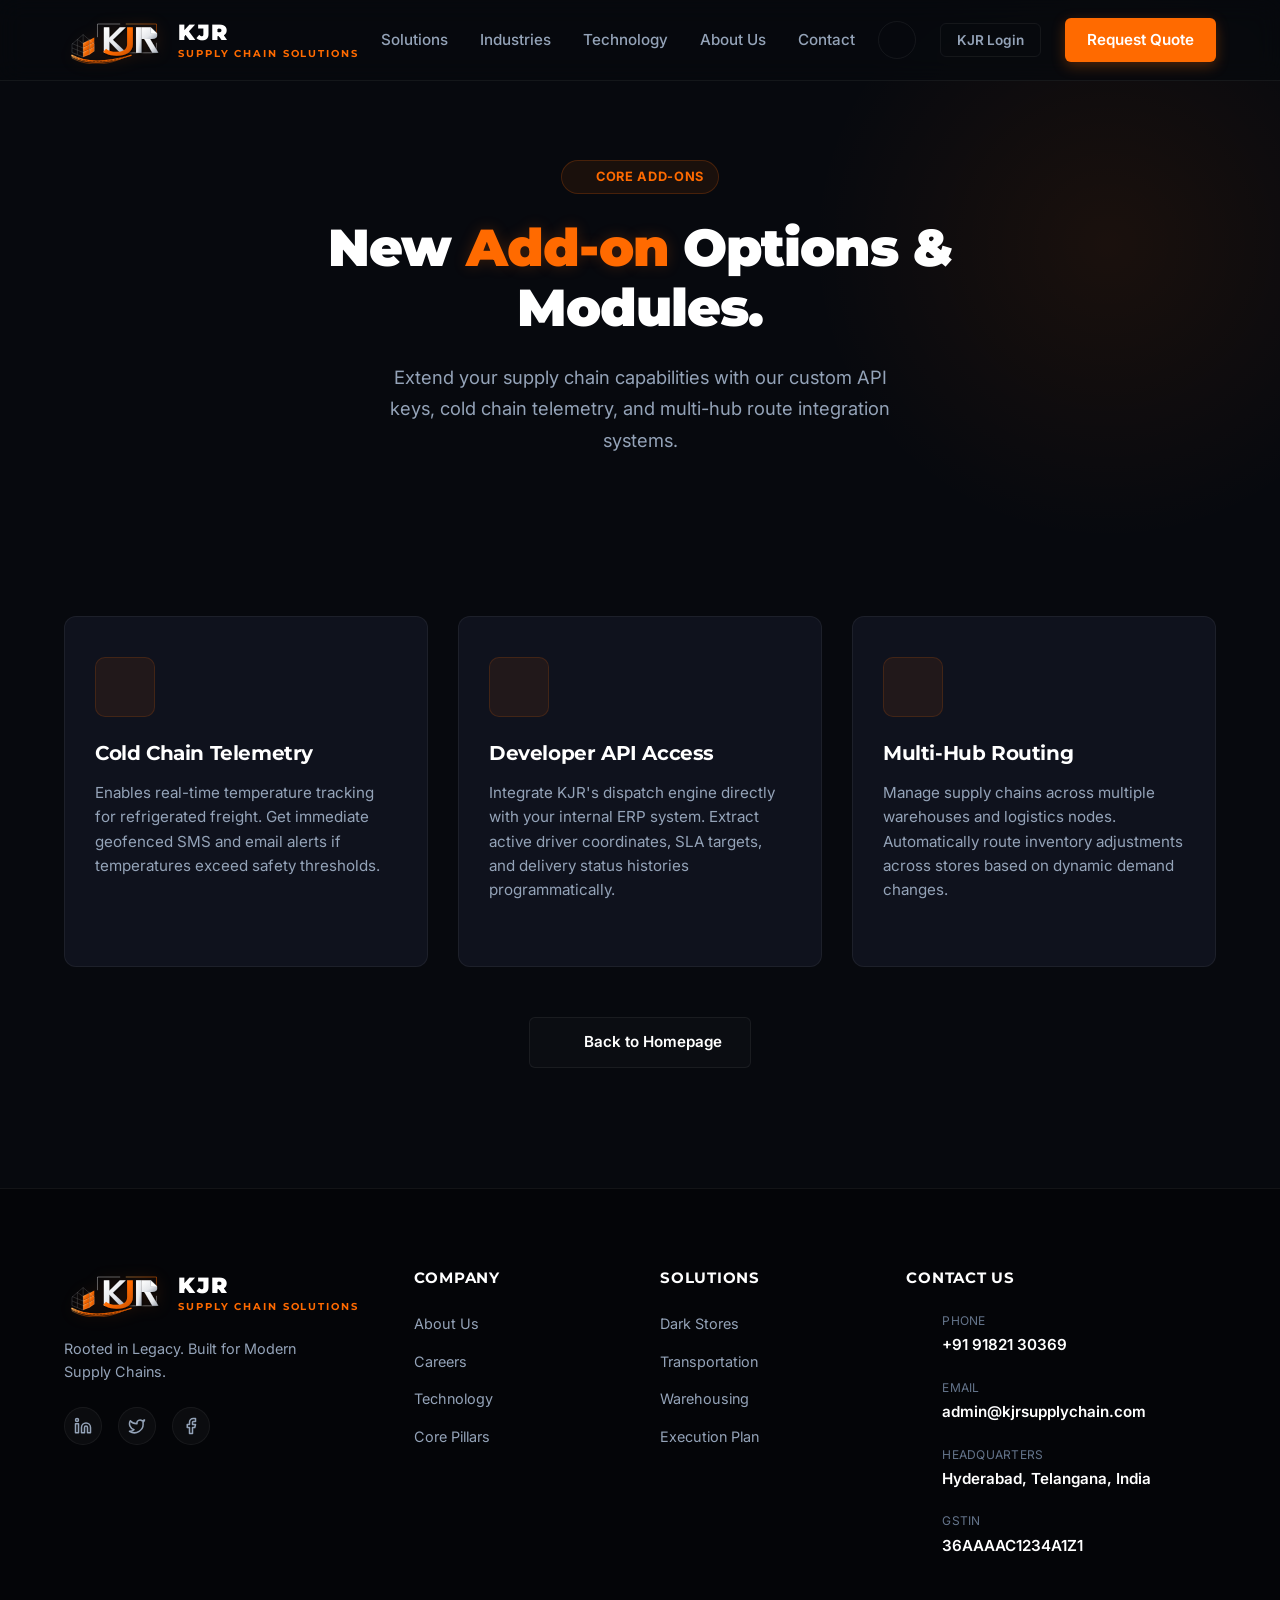
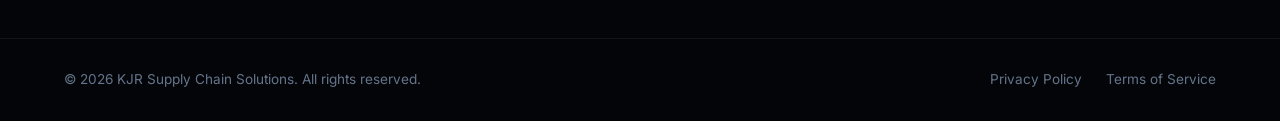
==== add-ons.html @ e111e53a "feat: integrate subpage links (Info, Details, Add-ons, Learn More) and create subpage templates with" ====
<!DOCTYPE html>
<html lang="en">
<head>
    <meta charset="UTF-8">
    <meta name="viewport" content="width=device-width, initial-scale=1.0">
    <meta name="description" content="Custom logistics add-ons, Cold Chain telemetry, and Developer API integrations offered by KJR.">
    <title>Add-ons - KJR Supply Chain Solutions</title>
    <!-- Google Fonts -->
    <link rel="preconnect" href="https://fonts.googleapis.com">
    <link rel="preconnect" href="https://fonts.gstatic.com" crossorigin>
    <link href="https://fonts.googleapis.com/css2?family=Inter:wght@300;400;500;600;700;800&family=Montserrat:wght@400;500;600;700;800;900&display=swap" rel="stylesheet">
    <!-- Lucide Icons -->
    <script src="https://unpkg.com/lucide@latest"></script>
    <script src="env.js"></script>
    <link rel="stylesheet" href="index.css">
</head>
<body>

    <!-- Header / Navbar -->
    <header class="header" id="navbar">
        <div class="container nav-container">
            <a href="index.html" class="logo">
                <img src="assets/logo.svg" alt="KJR Logo" class="logo-icon" id="navLogoImg">
                <div class="logo-text">
                    <span class="logo-title" id="navLogoTitle">KJR</span>
                    <span class="logo-subtitle" id="navLogoSubtitle">Supply Chain Solutions</span>
                </div>
            </a>
            <nav class="nav-menu" id="navMenu">
                <a href="index.html#solutions" class="nav-link">Solutions</a>
                <a href="index.html#industries" class="nav-link">Industries</a>
                <a href="index.html#technology" class="nav-link">Technology</a>
                <a href="index.html#about" class="nav-link">About Us</a>
                <a href="index.html#contact-footer" class="nav-link">Contact</a>
                <a href="#" class="btn btn-primary nav-cta-mobile" id="nav-cta-btn-mobile">Request Quote</a>
                <a href="#" class="nav-link mobile-login-link" id="mobileLoginBtn" style="margin-top: 15px; color: var(--accent); font-weight: 700; border-top: 1px solid var(--border-color); padding-top: 15px; width: 100%; text-align: center;">KJR Login</a>
            </nav>
            <div class="nav-actions">
                <button class="theme-toggle-btn" id="themeToggleBtn" aria-label="Toggle Theme">
                    <i data-lucide="sun" class="theme-icon theme-icon-sun"></i>
                    <i data-lucide="moon" class="theme-icon theme-icon-moon"></i>
                </button>
                <button class="btn btn-outline nav-login-btn" id="headerLoginBtn" style="padding: 8px 16px; font-size: 0.85rem; margin-right: 8px;">KJR Login</button>
                <a href="#" class="btn btn-primary nav-cta" id="nav-cta-btn">Request Quote</a>
                <button class="menu-toggle" id="menuToggle" aria-label="Toggle Menu">
                    <i data-lucide="menu" class="menu-icon"></i>
                </button>
            </div>
        </div>
    </header>

    <!-- Subpage Hero Header -->
    <section class="hero-section" style="padding: 160px 0 60px; min-height: auto;">
        <div class="hero-bg-glow"></div>
        <div class="container hero-container" style="grid-template-columns: 1fr; gap: 20px;">
            <div class="hero-content" style="max-width: 800px; margin: 0 auto; text-align: center;">
                <div class="badge-container" style="justify-content: center; display: flex;">
                    <span class="badge"><i data-lucide="plus-circle" class="badge-icon"></i> Core Add-ons</span>
                </div>
                <h1 class="hero-title" style="font-size: 3.25rem;">
                    New <span class="highlight-orange">Add-on</span> Options & Modules.
                </h1>
                <p class="hero-subtitle" style="margin-left: auto; margin-right: auto; font-size: 1.15rem;">
                    Extend your supply chain capabilities with our custom API keys, cold chain telemetry, and multi-hub route integration systems.
                </p>
            </div>
        </div>
    </section>

    <!-- Detailed Content Grid -->
    <section class="solutions-section" style="padding: 60px 0 120px;">
        <div class="container">
            <div class="solutions-grid" style="grid-template-columns: repeat(3, 1fr); gap: 30px;">
                <!-- Card 1 -->
                <div class="solution-card">
                    <div class="card-glow"></div>
                    <div class="solution-icon-box">
                        <i data-lucide="snowflake" class="solution-icon"></i>
                    </div>
                    <h3 class="solution-title">Cold Chain Telemetry</h3>
                    <p class="solution-desc" style="font-size: 0.95rem; line-height: 1.6;">
                        Enables real-time temperature tracking for refrigerated freight. Get immediate geofenced SMS and email alerts if temperatures exceed safety thresholds.
                    </p>
                </div>

                <!-- Card 2 -->
                <div class="solution-card">
                    <div class="card-glow"></div>
                    <div class="solution-icon-box">
                        <i data-lucide="key" class="solution-icon"></i>
                    </div>
                    <h3 class="solution-title">Developer API Access</h3>
                    <p class="solution-desc" style="font-size: 0.95rem; line-height: 1.6;">
                        Integrate KJR's dispatch engine directly with your internal ERP system. Extract active driver coordinates, SLA targets, and delivery status histories programmatically.
                    </p>
                </div>

                <!-- Card 3 -->
                <div class="solution-card">
                    <div class="card-glow"></div>
                    <div class="solution-icon-box">
                        <i data-lucide="shuffle" class="solution-icon"></i>
                    </div>
                    <h3 class="solution-title">Multi-Hub Routing</h3>
                    <p class="solution-desc" style="font-size: 0.95rem; line-height: 1.6;">
                        Manage supply chains across multiple warehouses and logistics nodes. Automatically route inventory adjustments across stores based on dynamic demand changes.
                    </p>
                </div>
            </div>
            
            <div style="text-align: center; margin-top: 50px;">
                <a href="index.html" class="btn btn-outline" style="padding: 12px 28px;"><i data-lucide="arrow-left" class="btn-icon"></i> Back to Homepage</a>
            </div>
        </div>
    </section>

    <!-- Footer & Contact Details -->
    <footer class="footer" id="contact-footer">
        <div class="container footer-grid">
            <div class="footer-col branding-col">
                <a href="index.html" class="footer-logo">
                    <img src="assets/logo.svg" alt="KJR Logo" class="logo-icon" id="footerLogoImg">
                    <div class="logo-text">
                        <span class="logo-title" id="footerLogoTitle">KJR</span>
                        <span class="logo-subtitle" id="footerLogoSubtitle">Supply Chain Solutions</span>
                    </div>
                </a>
                <p class="footer-tagline">Rooted in Legacy. Built for Modern Supply Chains.</p>
                <div class="social-links">
                    <a href="#" aria-label="LinkedIn">
                        <svg xmlns="http://www.w3.org/2000/svg" width="18" height="18" viewBox="0 0 24 24" fill="none" stroke="currentColor" stroke-width="2" stroke-linecap="round" stroke-linejoin="round" class="lucide-custom"><path d="M16 8a6 6 0 0 1 6 6v7h-4v-7a2 2 0 0 0-2-2 2 2 0 0 0-2 2v7h-4v-7a6 6 0 0 1 6-6z"/><rect x="2" y="9" width="4" height="12"/><circle cx="4" cy="4" r="2"/></svg>
                    </a>
                    <a href="#" aria-label="Twitter">
                        <svg xmlns="http://www.w3.org/2000/svg" width="18" height="18" viewBox="0 0 24 24" fill="none" stroke="currentColor" stroke-width="2" stroke-linecap="round" stroke-linejoin="round" class="lucide-custom"><path d="M22 4s-.7 2.1-2 3.4c1.6 10-9.4 17.3-18 11.6 2.2.1 4.4-.6 6-2C3 15.5.5 9.6 3 5c2.2 2.6 5.6 4.1 9 4-.9-4.2 4-6.6 7-3.8 1.1 0 3-1.2 3-1.2z"/></svg>
                    </a>
                    <a href="#" aria-label="Facebook">
                        <svg xmlns="http://www.w3.org/2000/svg" width="18" height="18" viewBox="0 0 24 24" fill="none" stroke="currentColor" stroke-width="2" stroke-linecap="round" stroke-linejoin="round" class="lucide-custom"><path d="M18 2h-3a5 5 0 0 0-5 5v3H7v4h3v8h4v-8h3l1-4h-4V7a1 1 0 0 1 1-1h3z"/></svg>
                    </a>
                </div>
            </div>
            <div class="footer-col">
                <h4 class="footer-title">Company</h4>
                <ul class="footer-links">
                    <li><a href="index.html#about">About Us</a></li>
                    <li><a href="index.html#about">Careers</a></li>
                    <li><a href="index.html#technology">Technology</a></li>
                    <li><a href="index.html#solutions">Core Pillars</a></li>
                </ul>
            </div>
            <div class="footer-col">
                <h4 class="footer-title">Solutions</h4>
                <ul class="footer-links">
                    <li><a href="index.html#solutions">Dark Stores</a></li>
                    <li><a href="index.html#solutions">Transportation</a></li>
                    <li><a href="index.html#solutions">Warehousing</a></li>
                    <li><a href="index.html#solutions">Execution Plan</a></li>
                </ul>
            </div>
            <div class="footer-col contact-col">
                <h4 class="footer-title">Contact Us</h4>
                <ul class="footer-contact-list">
                    <li>
                        <i data-lucide="phone" class="contact-icon"></i>
                        <div>
                            <span class="contact-label">Phone</span>
                            <a href="tel:+919182130369" class="contact-value" id="footerPhone">+91 91821 30369</a>
                        </div>
                    </li>
                    <li>
                        <i data-lucide="mail" class="contact-icon"></i>
                        <div>
                            <span class="contact-label">Email</span>
                            <a href="mailto:admin@kjrsupplychain.com" class="contact-value" id="footerEmail">admin@kjrsupplychain.com</a>
                        </div>
                    </li>
                    <li>
                        <i data-lucide="map-pinned" class="contact-icon"></i>
                        <div>
                            <span class="contact-label">Headquarters</span>
                            <span class="contact-value text-muted" id="footerAddress">Hyderabad, Telangana, India</span>
                        </div>
                    </li>
                    <li>
                        <i data-lucide="file-text" class="contact-icon"></i>
                        <div>
                            <span class="contact-label">GSTIN</span>
                            <span class="contact-value text-muted" id="footerGst">36AAAAC1234A1Z1</span>
                        </div>
                    </li>
                </ul>
            </div>
        </div>
        <div class="footer-bottom">
            <div class="container footer-bottom-flex">
                <p class="copyright">&copy; 2026 KJR Supply Chain Solutions. All rights reserved.</p>
                <div class="footer-policy-links">
                    <a href="#">Privacy Policy</a>
                    <a href="#">Terms of Service</a>
                </div>
            </div>
        </div>
    </footer>

    <!-- Request Quote Modal -->
    <div class="modal-overlay" id="quoteModal">
        <div class="modal-card">
            <button class="modal-close" id="closeQuoteModal" aria-label="Close Modal">
                <i data-lucide="x"></i>
            </button>
            <div class="modal-header">
                <h3 class="modal-title">Request a Custom Quote</h3>
                <p class="modal-subtitle">Provide details about your operations to get a tailormade supply chain plan.</p>
            </div>
            <form id="quoteForm" class="modal-form">
                <div class="form-row">
                    <div class="form-group">
                        <label for="clientName">Your Name *</label>
                        <input type="text" id="clientName" required placeholder="John Doe">
                    </div>
                    <div class="form-group">
                        <label for="companyName">Company Name *</label>
                        <input type="text" id="companyName" required placeholder="Acme Logistics">
                    </div>
                </div>
                <div class="form-row">
                    <div class="form-group">
                        <label for="clientEmail">Email Address *</label>
                        <input type="email" id="clientEmail" required placeholder="john@company.com">
                    </div>
                    <div class="form-group">
                        <label for="clientPhone">Phone Number *</label>
                        <input type="tel" id="clientPhone" required placeholder="+91 XXXXX XXXXX">
                    </div>
                </div>
                <div class="form-group">
                    <label for="serviceType">Primary Solution Required</label>
                    <select id="serviceType">
                        <option value="dark-store">Dark Store Operations</option>
                        <option value="transportation">Transportation Management</option>
                        <option value="execution">Supply Chain Execution</option>
                        <option value="end-to-end">End-to-End Solutions</option>
                        <option value="other">Other / Custom Mix</option>
                    </select>
                </div>
                <div class="form-group">
                    <label for="operationalScale">Approx. Daily Deliveries</label>
                    <select id="operationalScale">
                        <option value="small">Less than 500</option>
                        <option value="medium">500 - 2,000</option>
                        <option value="large">2,000 - 10,000</option>
                        <option value="enterprise">10,000+ / Enterprise</option>
                    </select>
                </div>
                <div class="form-group">
                    <label for="message">Operations Context & Requirements</label>
                    <textarea id="message" rows="3" placeholder="Tell us about your city coverage, warehouse footprint, or operational pain points..."></textarea>
                </div>
                <button type="submit" class="btn btn-primary btn-block">Submit Request</button>
            </form>
        </div>
    </div>

    <!-- Admin Login Modal -->
    <div class="modal-overlay" id="adminModal">
        <div class="modal-card">
            <button class="modal-close" id="closeAdminModal" aria-label="Close Modal">
                <i data-lucide="x"></i>
            </button>
            <div id="loginStepCredentials">
                <div class="modal-header">
                    <h3 class="modal-title">KJR Internal Portal</h3>
                    <p class="modal-subtitle">Log in with corporate credentials to manage site settings.</p>
                </div>
                <form id="adminLoginForm" class="modal-form">
                    <div class="form-group">
                        <label for="adminUsername">Username</label>
                        <input type="text" id="adminUsername" required placeholder="Enter username">
                    </div>
                    <div class="form-group">
                        <label for="adminPassword">Password</label>
                        <input type="password" id="adminPassword" required placeholder="••••••••">
                    </div>
                    <div id="loginErrorMsg" class="error-msg" style="display:none; color:#ef4444; font-size:0.85rem; font-weight:600; margin-top:-10px;">Invalid username or password.</div>
                    <button type="submit" class="btn btn-primary btn-block">Request OTP</button>
                </form>
            </div>
            
            <div id="loginStepOtp" style="display: none;">
                <div class="modal-header">
                    <h3 class="modal-title">Enter OTP Code</h3>
                    <p class="modal-subtitle" id="otpNotice">A 6-digit code has been sent to your email.</p>
                </div>
                <form id="adminOtpForm" class="modal-form">
                    <div class="form-group">
                        <label for="otpCode">Verification Code</label>
                        <input type="text" id="otpCode" required placeholder="######" maxlength="6" style="text-align: center; font-size: 1.5rem; letter-spacing: 0.3em; font-weight: 700;">
                    </div>
                    <div id="otpErrorMsg" class="error-msg" style="display:none; color:#ef4444; font-size:0.85rem; font-weight:600; margin-top:-10px;">Incorrect OTP code. Please try again.</div>
                    <button type="submit" class="btn btn-primary btn-block">Verify & Enter Console</button>
                    <button type="button" class="btn btn-outline btn-block" id="btnBackToLogin" style="margin-top: 10px;">Back to Login</button>
                </form>
            </div>
        </div>
    </div>

    <!-- Admin Console Modal -->
    <div class="modal-overlay" id="consoleModal">
        <div class="modal-card console-card" style="max-width: 900px; display: flex; flex-direction: column; height: 85vh; padding: 30px;">
            <button class="modal-close" id="closeConsoleModal" aria-label="Close Modal">
                <i data-lucide="x"></i>
            </button>
            <div class="modal-header" style="margin-bottom: 20px;">
                <h3 class="modal-title">KJR Console Panel</h3>
                <p class="modal-subtitle">Modify leadership, customize contact parameters, and review client request forms.</p>
            </div>
            <div class="console-tabs" style="display: flex; gap: 10px; border-bottom: 1px solid var(--border-color); padding-bottom: 12px; margin-bottom: 20px;">
                <button class="btn console-tab-btn active" data-tab="tab-team" style="padding: 6px 16px; font-size: 0.85rem; border-radius: 4px;">Leadership Team</button>
                <button class="btn console-tab-btn" data-tab="tab-settings" style="padding: 6px 16px; font-size: 0.85rem; border-radius: 4px;">Site Settings</button>
                <button class="btn console-tab-btn" data-tab="tab-quotes" style="padding: 6px 16px; font-size: 0.85rem; border-radius: 4px;">Quote Requests (<span id="consoleQuoteCount">0</span>)</button>
            </div>
            <div class="console-tab-container" style="flex: 1; overflow: hidden; display: flex; min-height: 0;">
                <!-- TAB 1: LEADERSHIP TEAM -->
                <div class="console-tab-content active" id="tab-team" style="display: flex; gap: 20px; width: 100%; height: 100%;">
                    <div class="console-list-panel" style="flex: 1; overflow-y: auto; border-right: 1px solid var(--border-color); padding-right: 15px; display: flex; flex-direction: column;">
                        <div style="display: flex; justify-content: space-between; align-items: center; margin-bottom: 15px;">
                            <span style="font-weight: 700; font-size: 0.85rem; text-transform: uppercase; letter-spacing: 0.05em; color: var(--text-secondary);">Team Members</span>
                            <button class="btn btn-outline" id="btn-console-add-new" style="padding: 4px 10px; font-size: 0.8rem;">+ Add New</button>
                        </div>
                        <div id="consoleTeamList" style="display: flex; flex-direction: column; gap: 8px; flex: 1; overflow-y: auto;"></div>
                    </div>
                    <div class="console-edit-panel" style="flex: 1.2; display: flex; flex-direction: column; overflow-y: auto;">
                        <span style="font-weight: 700; font-size: 0.85rem; text-transform: uppercase; letter-spacing: 0.05em; color: var(--text-secondary); margin-bottom: 15px;" id="consoleFormTitle">Member Details</span>
                        <form id="consoleMemberForm" style="display: flex; flex-direction: column; gap: 12px; flex: 1;">
                            <input type="hidden" id="editMemberId">
                            <div class="form-group">
                                <label for="memberName">Full Name *</label>
                                <input type="text" id="memberName" required placeholder="e.g. John Doe">
                            </div>
                            <div class="form-group">
                                <label for="memberRole">Role *</label>
                                <input type="text" id="memberRole" required placeholder="e.g. Chief Operations Officer">
                            </div>
                            <div class="form-group">
                                <label for="memberInitials">Avatar Initials *</label>
                                <input type="text" id="memberInitials" required placeholder="e.g. JD" maxlength="3">
                            </div>
                            <div class="form-group">
                                <label for="memberPhoto">Avatar Photo (Optional)</label>
                                <input type="file" id="memberPhoto" accept="image/*" style="font-size: 0.85rem;">
                                <input type="hidden" id="memberPhotoBase64">
                                <div id="photoPreviewContainer" style="display: none; align-items: center; gap: 10px; margin-top: 5px;">
                                    <img id="photoPreview" src="" style="width: 40px; height: 40px; border-radius: 50%; object-fit: cover; border: 1px solid var(--border-color);">
                                    <button type="button" class="btn btn-outline" id="btnRemovePhoto" style="padding: 2px 8px; font-size: 0.75rem; color: #ef4444; border-color: #ef4444;">Remove Photo</button>
                                </div>
                            </div>
                            <div class="form-group">
                                <label for="memberBio">Brief Bio *</label>
                                <textarea id="memberBio" rows="3" required placeholder="Describe their experience..."></textarea>
                            </div>
                            <div style="display: flex; gap: 10px; margin-top: 10px; justify-content: flex-end;">
                                <button type="button" class="btn btn-outline" id="btn-console-cancel" style="padding: 8px 16px;">Cancel</button>
                                <button type="submit" class="btn btn-primary" style="padding: 8px 20px;">Save Changes</button>
                            </div>
                        </form>
                    </div>
                </div>

                <!-- TAB 2: SITE SETTINGS -->
                <div class="console-tab-content" id="tab-settings" style="display: none; width: 100%; height: 100%; overflow-y: auto;">
                    <form id="consoleSettingsForm" style="display: flex; flex-direction: column; gap: 15px; width: 100%;">
                        <div class="form-row">
                            <div class="form-group">
                                <label for="settingLogoTitle">Logo Title</label>
                                <input type="text" id="settingLogoTitle" required placeholder="e.g. KJR">
                            </div>
                            <div class="form-group">
                                <label for="settingLogoSubtitle">Logo Subtitle</label>
                                <input type="text" id="settingLogoSubtitle" required placeholder="e.g. Supply Chain Solutions">
                            </div>
                        </div>
                        <div class="form-group">
                            <label for="settingLogoImage">Custom Logo Image (Optional Upload)</label>
                            <input type="file" id="settingLogoImage" accept="image/*" style="font-size: 0.85rem;">
                            <input type="hidden" id="settingLogoImageBase64">
                            <div id="logoPreviewContainer" style="display: none; align-items: center; gap: 10px; margin-top: 5px;">
                                <img id="logoPreview" src="" style="height: 35px; width: auto; object-fit: contain;">
                                <button type="button" class="btn btn-outline" id="btnRemoveLogoImage" style="padding: 2px 8px; font-size: 0.75rem; color: #ef4444; border-color: #ef4444;">Reset to Default SVG</button>
                            </div>
                        </div>
                        <div class="form-group">
                            <label for="settingAbout">About Us Legacy Description</label>
                            <textarea id="settingAbout" rows="3" required placeholder="Legacy details..."></textarea>
                        </div>
                        <div class="form-row">
                            <div class="form-group">
                                <label for="settingPhone">Contact Phone Number</label>
                                <input type="text" id="settingPhone" required placeholder="e.g. +91 91821 30369">
                            </div>
                            <div class="form-group">
                                <label for="settingEmail">Contact Email Address</label>
                                <input type="email" id="settingEmail" required placeholder="e.g. admin@kjrsupplychain.com">
                            </div>
                        </div>
                        <div class="form-row">
                            <div class="form-group">
                                <label for="settingAddress">Headquarters Address</label>
                                <input type="text" id="settingAddress" required placeholder="e.g. Hyderabad, India">
                            </div>
                            <div class="form-group">
                                <label for="settingGst">GST Registration Number</label>
                                <input type="text" id="settingGst" required placeholder="e.g. 36AAAAC1234A1Z1">
                            </div>
                        </div>
                        <div style="display: flex; justify-content: flex-end; margin-top: 10px;">
                            <button type="submit" class="btn btn-primary" style="padding: 10px 30px;">Save Settings</button>
                        </div>
                    </form>
                </div>

                <!-- TAB 3: QUOTE REQUESTS -->
                <div class="console-tab-content" id="tab-quotes" style="display: none; width: 100%; height: 100%; overflow-y: auto; flex-direction: column;">
                    <div style="display: flex; justify-content: space-between; align-items: center; margin-bottom: 15px;">
                        <span style="font-weight: 700; font-size: 0.85rem; text-transform: uppercase; letter-spacing: 0.05em; color: var(--text-secondary);">Client Submissions Log</span>
                        <button class="btn btn-outline" id="btn-console-clear-quotes" style="padding: 4px 10px; font-size: 0.8rem; color: #ef4444; border-color: #ef4444;">Clear All Logs</button>
                    </div>
                    <div id="consoleQuotesContainer" style="flex: 1; overflow-y: auto; display: flex; flex-direction: column; gap: 10px;"></div>
                </div>
            </div>
        </div>
    </div>

    <script src="index.js"></script>
</body>
</html>
---- index.css ----
/* Global Theme Variables */
:root {
    --bg-primary: #07090e;      /* Ultra dark charcoal/black */
    --bg-secondary: #0f121d;    /* Charcoal navy */
    --bg-tertiary: #171c2c;     /* Lighter gray-navy for card containers */
    --accent: #ff6a00;          /* Vibrant orange */
    --accent-hover: #e05d00;
    --accent-rgb: 255, 106, 0;
    --accent-glow: 0 0 25px rgba(255, 106, 0, 0.35);
    --text-primary: #ffffff;
    --text-secondary: #94a3b8;  /* Muted slate gray */
    --text-muted: #64748b;
    --border-color: rgba(255, 255, 255, 0.06);
    --border-hover: rgba(255, 106, 0, 0.25);
    --glass-bg: rgba(15, 18, 29, 0.6);
    --glass-border: rgba(255, 255, 255, 0.05);
    
    --font-heading: 'Montserrat', sans-serif;
    --font-body: 'Inter', sans-serif;
    
    --transition-fast: 0.2s ease;
    --transition-normal: 0.4s cubic-bezier(0.16, 1, 0.3, 1);
    --transition-slow: 0.8s cubic-bezier(0.16, 1, 0.3, 1);
}

/* Reset & Base Styles */
* {
    margin: 0;
    padding: 0;
    box-sizing: border-box;
    scroll-behavior: smooth;
}

body {
    background-color: var(--bg-primary);
    color: var(--text-primary);
    font-family: var(--font-body);
    line-height: 1.6;
    overflow-x: hidden;
    -webkit-font-smoothing: antialiased;
}

a {
    color: inherit;
    text-decoration: none;
    transition: var(--transition-fast);
}

button, input, select, textarea {
    font-family: inherit;
    color: inherit;
    background: none;
    border: none;
    outline: none;
}

/* Scrollbar Styling */
::-webkit-scrollbar {
    width: 8px;
}
::-webkit-scrollbar-track {
    background: var(--bg-primary);
}
::-webkit-scrollbar-thumb {
    background: var(--bg-tertiary);
    border-radius: 4px;
}
::-webkit-scrollbar-thumb:hover {
    background: var(--accent);
}

/* Typography Utilities */
h1, h2, h3, h4, h5, h6 {
    font-family: var(--font-heading);
    font-weight: 700;
    letter-spacing: -0.02em;
    line-height: 1.2;
}

.highlight-orange {
    color: var(--accent);
    text-shadow: 0 0 15px rgba(255, 106, 0, 0.2);
}

/* Layout Utilities */
.container {
    width: 100%;
    max-width: 1200px;
    margin: 0 auto;
    padding: 0 24px;
}

.section-header {
    text-align: center;
    margin-bottom: 60px;
}

.section-badge {
    display: inline-block;
    color: var(--accent);
    font-family: var(--font-heading);
    font-size: 0.85rem;
    font-weight: 700;
    text-transform: uppercase;
    letter-spacing: 0.15em;
    margin-bottom: 12px;
}

.section-title {
    font-size: 2.25rem;
    font-weight: 800;
    letter-spacing: -0.01em;
    color: var(--text-primary);
}

.section-title.text-left {
    text-align: left;
}

.title-underline {
    width: 60px;
    height: 4px;
    background: var(--accent);
    margin: 16px auto 0;
    border-radius: 2px;
    box-shadow: var(--accent-glow);
}

/* Buttons */
.btn {
    display: inline-flex;
    align-items: center;
    justify-content: center;
    padding: 10px 22px;
    font-size: 0.95rem;
    font-weight: 600;
    border-radius: 6px;
    cursor: pointer;
    transition: var(--transition-normal);
}

.btn-lg {
    padding: 14px 28px;
    font-size: 1.05rem;
}

.btn-block {
    width: 100%;
    display: flex;
}

.btn-primary {
    background-color: var(--accent);
    color: #ffffff;
    box-shadow: 0 4px 14px rgba(255, 106, 0, 0.3);
}

.btn-primary:hover {
    background-color: var(--accent-hover);
    box-shadow: 0 6px 20px rgba(255, 106, 0, 0.5), var(--accent-glow);
    transform: translateY(-2px);
}

.btn-outline {
    border: 1.5px solid var(--border-color);
    color: var(--text-primary);
    background: rgba(255, 255, 255, 0.02);
}

.btn-outline:hover {
    border-color: var(--accent);
    color: var(--accent);
    background: rgba(255, 106, 0, 0.05);
    box-shadow: 0 0 15px rgba(255, 106, 0, 0.15);
    transform: translateY(-2px);
}

.btn-icon {
    width: 18px;
    height: 18px;
    margin-right: 8px;
}

/* Header & Navigation */
.header {
    position: fixed;
    top: 0;
    left: 0;
    width: 100%;
    z-index: 100;
    background: rgba(7, 9, 14, 0.7);
    backdrop-filter: blur(12px);
    -webkit-backdrop-filter: blur(12px);
    border-bottom: 1px solid var(--border-color);
    transition: var(--transition-normal);
}

.header.scrolled {
    background: rgba(7, 9, 14, 0.9);
    padding: 12px 0;
    box-shadow: 0 10px 30px rgba(0, 0, 0, 0.5);
}

.nav-container {
    display: flex;
    align-items: center;
    justify-content: space-between;
    height: 80px;
    transition: var(--transition-normal);
}

.header.scrolled .nav-container {
    height: 70px;
}

/* Logo Design */
.logo, .footer-logo {
    display: flex;
    align-items: center;
    gap: 12px;
    font-family: var(--font-heading);
    text-decoration: none;
}

.logo-icon {
    height: 48px;
    width: auto;
    display: block;
    filter: drop-shadow(0 0 8px rgba(255, 106, 0, 0.15));
    transition: var(--transition-normal);
}

.logo:hover .logo-icon, .footer-logo:hover .logo-icon {
    transform: scale(1.05);
    filter: drop-shadow(0 0 12px rgba(255, 106, 0, 0.3));
}

.logo-text {
    display: flex;
    flex-direction: column;
    justify-content: center;
    line-height: 1.15;
}

.logo-title {
    font-size: 1.4rem;
    font-weight: 900;
    color: var(--text-primary);
    letter-spacing: 0.05em;
    text-transform: uppercase;
}

.logo-subtitle {
    font-size: 0.65rem;
    font-weight: 700;
    color: var(--accent);
    text-transform: uppercase;
    letter-spacing: 0.18em;
    margin-top: 2px;
}

/* Navigation Menu */
.nav-menu {
    display: flex;
    align-items: center;
    gap: 32px;
}

.nav-link {
    font-size: 0.95rem;
    font-weight: 500;
    color: var(--text-secondary);
    position: relative;
    padding: 8px 0;
}

.nav-link:hover {
    color: var(--text-primary);
}

.nav-link::after {
    content: '';
    position: absolute;
    bottom: 0;
    left: 0;
    width: 0;
    height: 2px;
    background: var(--accent);
    transition: var(--transition-fast);
    box-shadow: var(--accent-glow);
}

.nav-link:hover::after {
    width: 100%;
}

.nav-cta-mobile {
    display: none;
}

.nav-actions {
    display: flex;
    align-items: center;
    gap: 16px;
}

.menu-toggle {
    display: none;
    color: var(--text-primary);
    font-size: 1.5rem;
    cursor: pointer;
}

.menu-icon {
    width: 24px;
    height: 24px;
}

/* Hero Section */
.hero-section {
    position: relative;
    padding: 160px 0 100px;
    min-height: 100vh;
    display: flex;
    align-items: center;
    overflow: hidden;
}

.hero-bg-glow {
    position: absolute;
    top: -10%;
    right: -10%;
    width: 600px;
    height: 600px;
    background: radial-gradient(circle, rgba(255, 106, 0, 0.08) 0%, rgba(7, 9, 14, 0) 70%);
    z-index: 0;
    pointer-events: none;
}

.hero-container {
    display: grid;
    grid-template-columns: 1.1fr 0.9fr;
    gap: 60px;
    align-items: center;
    position: relative;
    z-index: 1;
}

.badge-container {
    margin-bottom: 24px;
}

.badge {
    display: inline-flex;
    align-items: center;
    background: rgba(255, 106, 0, 0.08);
    border: 1px solid rgba(255, 106, 0, 0.2);
    color: var(--accent);
    padding: 6px 14px;
    border-radius: 30px;
    font-size: 0.8rem;
    font-weight: 700;
    text-transform: uppercase;
    letter-spacing: 0.05em;
}

.badge-icon {
    width: 14px;
    height: 14px;
    margin-right: 6px;
}

.hero-title {
    font-size: 3.5rem;
    font-weight: 900;
    letter-spacing: -0.02em;
    line-height: 1.15;
    margin-bottom: 24px;
    color: var(--text-primary);
}

.hero-subtitle {
    font-size: 1.15rem;
    color: var(--text-secondary);
    margin-bottom: 40px;
    max-width: 540px;
    line-height: 1.7;
}

.hero-actions {
    display: flex;
    gap: 16px;
    align-items: center;
}

/* Hero Right: Modern Visuals */
.hero-visual {
    position: relative;
    width: 100%;
    display: flex;
    justify-content: center;
    align-items: center;
}

.hero-card-glow {
    position: absolute;
    width: 110%;
    height: 110%;
    background: radial-gradient(circle, rgba(255, 106, 0, 0.12) 0%, rgba(255, 106, 0, 0) 70%);
    filter: blur(40px);
    z-index: 0;
    pointer-events: none;
}

.hero-image-container {
    position: relative;
    border-radius: 12px;
    overflow: hidden;
    border: 1px solid var(--border-color);
    box-shadow: 0 30px 60px rgba(0, 0, 0, 0.6);
    background-color: var(--bg-secondary);
    z-index: 1;
    transition: var(--transition-normal);
}

.hero-image-container:hover {
    border-color: var(--border-hover);
    box-shadow: 0 30px 60px rgba(0, 0, 0, 0.8), 0 0 30px rgba(255, 106, 0, 0.1);
    transform: scale(1.02);
}

.hero-image {
    width: 100%;
    height: auto;
    display: block;
    object-fit: cover;
}

.hero-image-overlay {
    position: absolute;
    top: 0;
    left: 0;
    width: 100%;
    height: 100%;
    background: linear-gradient(to top, rgba(7, 9, 14, 0.4) 0%, rgba(7, 9, 14, 0) 50%);
}

/* Trust & Core Metrics Section */
.metrics-section {
    padding: 60px 0;
    background: linear-gradient(180deg, var(--bg-primary) 0%, var(--bg-secondary) 100%);
    position: relative;
    z-index: 2;
    border-top: 1px solid var(--border-color);
    border-bottom: 1px solid var(--border-color);
}

.metrics-grid {
    display: grid;
    grid-template-columns: repeat(5, 1fr);
    gap: 24px;
}

.metric-card {
    background: var(--glass-bg);
    border: 1px solid var(--glass-border);
    backdrop-filter: blur(10px);
    padding: 30px 20px;
    border-radius: 10px;
    text-align: center;
    transition: var(--transition-normal);
    position: relative;
    overflow: hidden;
}

.metric-card:hover {
    transform: translateY(-5px);
    border-color: var(--border-hover);
    background: rgba(15, 18, 29, 0.8);
    box-shadow: 0 15px 30px rgba(0, 0, 0, 0.4), 0 0 20px rgba(255, 106, 0, 0.05);
}

.metric-card::before {
    content: '';
    position: absolute;
    top: 0;
    left: 0;
    width: 100%;
    height: 2px;
    background: linear-gradient(90deg, transparent, var(--accent), transparent);
    transform: translateX(-100%);
    transition: 0.6s ease;
}

.metric-card:hover::before {
    transform: translateX(100%);
}

.metric-icon-wrapper {
    margin-bottom: 16px;
    display: inline-flex;
    justify-content: center;
    align-items: center;
    width: 50px;
    height: 50px;
    border-radius: 50px;
    background: rgba(255, 106, 0, 0.06);
    border: 1px solid rgba(255, 106, 0, 0.1);
}

.metric-icon {
    width: 24px;
    height: 24px;
    color: var(--accent);
}

.metric-value-wrapper {
    font-family: var(--font-heading);
    font-size: 2.2rem;
    font-weight: 800;
    color: var(--text-primary);
    line-height: 1;
    margin-bottom: 8px;
}

.metric-suffix {
    color: var(--accent);
}

.metric-label {
    font-size: 0.95rem;
    font-weight: 700;
    color: var(--text-primary);
    margin-bottom: 6px;
}

.metric-description {
    font-size: 0.8rem;
    color: var(--text-secondary);
    line-height: 1.4;
}

/* Solutions Grid Section */
.solutions-section {
    padding: 100px 0;
    position: relative;
}

.solutions-grid {
    display: grid;
    grid-template-columns: repeat(4, 1fr);
    gap: 30px;
}

.solution-card {
    background: var(--bg-secondary);
    border: 1px solid var(--border-color);
    padding: 40px 30px;
    border-radius: 12px;
    position: relative;
    overflow: hidden;
    transition: var(--transition-normal);
}

.card-glow {
    position: absolute;
    top: 0;
    left: 0;
    width: 100%;
    height: 100%;
    background: radial-gradient(circle at top right, rgba(255, 106, 0, 0.08) 0%, transparent 60%);
    opacity: 0;
    transition: var(--transition-normal);
    pointer-events: none;
}

.solution-card:hover {
    transform: translateY(-8px);
    border-color: var(--border-hover);
    box-shadow: 0 20px 40px rgba(0, 0, 0, 0.5), 0 0 25px rgba(255, 106, 0, 0.05);
}

.solution-card:hover .card-glow {
    opacity: 1;
}

.solution-icon-box {
    width: 60px;
    height: 60px;
    background: rgba(255, 106, 0, 0.08);
    border: 1px solid rgba(255, 106, 0, 0.15);
    border-radius: 10px;
    display: flex;
    align-items: center;
    justify-content: center;
    margin-bottom: 24px;
    transition: var(--transition-fast);
}

.solution-icon {
    width: 28px;
    height: 28px;
    color: var(--accent);
}

.solution-card:hover .solution-icon-box {
    background: var(--accent);
    box-shadow: var(--accent-glow);
}

.solution-card:hover .solution-icon {
    color: #ffffff;
}

.solution-title {
    font-size: 1.25rem;
    font-weight: 700;
    margin-bottom: 16px;
}

.solution-desc {
    color: var(--text-secondary);
    font-size: 0.9rem;
    margin-bottom: 24px;
    line-height: 1.6;
}

.learn-more-link {
    display: inline-flex;
    align-items: center;
    font-size: 0.9rem;
    font-weight: 600;
    color: var(--accent);
}

.learn-more-link:hover {
    color: #ffffff;
}

.arrow-icon {
    width: 16px;
    height: 16px;
    margin-left: 6px;
    transition: var(--transition-fast);
}

.learn-more-link:hover .arrow-icon {
    transform: translateX(4px);
}

/* Industries We Serve Section */
.industries-section {
    padding: 100px 0;
    background-color: var(--bg-secondary);
}

.industries-grid {
    display: grid;
    grid-template-columns: repeat(3, 1fr);
    gap: 30px;
}

.flex-col-span-2 {
    grid-column: span 2;
}

.flex-col-span-full {
    grid-column: span 3;
}

.industry-card {
    background: var(--bg-primary);
    border: 1px solid var(--border-color);
    border-radius: 12px;
    padding: 40px;
    position: relative;
    overflow: hidden;
    min-height: 260px;
    display: flex;
    flex-direction: column;
    justify-content: flex-end;
    transition: var(--transition-normal);
}

.industry-card-overlay {
    position: absolute;
    top: 0;
    left: 0;
    width: 100%;
    height: 100%;
    background: radial-gradient(circle at bottom left, rgba(255, 106, 0, 0.05) 0%, transparent 60%);
    opacity: 0.6;
    transition: var(--transition-normal);
}

.industry-card:hover {
    transform: translateY(-4px);
    border-color: var(--border-hover);
    box-shadow: 0 15px 30px rgba(0, 0, 0, 0.4), 0 0 20px rgba(255, 106, 0, 0.05);
}

.industry-card:hover .industry-card-overlay {
    opacity: 1;
    background: radial-gradient(circle at bottom left, rgba(255, 106, 0, 0.12) 0%, transparent 70%);
}

.industry-card-content {
    position: relative;
    z-index: 1;
}

.industry-icon-wrapper {
    width: 50px;
    height: 50px;
    border-radius: 8px;
    background: rgba(255, 255, 255, 0.03);
    border: 1px solid rgba(255, 255, 255, 0.05);
    display: flex;
    align-items: center;
    justify-content: center;
    margin-bottom: 24px;
    transition: var(--transition-fast);
}

.industry-icon {
    width: 22px;
    height: 22px;
    color: var(--text-secondary);
    transition: var(--transition-fast);
}

.industry-card:hover .industry-icon-wrapper {
    border-color: var(--accent);
    background: rgba(255, 106, 0, 0.08);
}

.industry-card:hover .industry-icon {
    color: var(--accent);
    transform: scale(1.1);
}

.industry-title {
    font-size: 1.4rem;
    font-weight: 700;
    margin-bottom: 12px;
}

.industry-desc {
    color: var(--text-secondary);
    font-size: 0.95rem;
    line-height: 1.5;
}

/* AI & Tech Integration Section */
.tech-section {
    padding: 100px 0;
    position: relative;
}

.tech-container {
    display: grid;
    grid-template-columns: 0.9fr 1.1fr;
    gap: 60px;
    align-items: center;
}

.tech-description {
    font-size: 1.05rem;
    color: var(--text-secondary);
    margin-bottom: 30px;
}

.tech-checklist {
    list-style: none;
    margin-bottom: 40px;
}

.tech-checklist li {
    display: flex;
    margin-bottom: 20px;
    font-size: 0.95rem;
}

.tech-checklist li strong {
    color: #ffffff;
    display: block;
    margin-bottom: 2px;
}

.checklist-icon {
    margin-right: 16px;
    margin-top: 3px;
    flex-shrink: 0;
    width: 20px;
    height: 20px;
    border-radius: 50px;
    background: rgba(255, 106, 0, 0.15);
    display: flex;
    align-items: center;
    justify-content: center;
}

.check-svg {
    width: 12px;
    height: 12px;
    color: var(--accent);
    stroke-width: 3;
}

/* KJR Operations Dashboard Mockup Style */
.dashboard-mockup {
    background: #0b0e17;
    border: 1px solid rgba(255, 255, 255, 0.08);
    border-radius: 12px;
    overflow: hidden;
    box-shadow: 0 30px 60px rgba(0, 0, 0, 0.8), 0 0 40px rgba(0,0,0,0.5);
    transition: var(--transition-normal);
}

.dashboard-mockup:hover {
    border-color: rgba(255, 106, 0, 0.2);
}

.dashboard-header {
    background: #121624;
    padding: 14px 20px;
    display: flex;
    align-items: center;
    justify-content: space-between;
    border-bottom: 1px solid rgba(255, 255, 255, 0.05);
}

.dash-window-dots {
    display: flex;
    gap: 6px;
}

.dash-window-dots .dot {
    width: 10px;
    height: 10px;
    border-radius: 50px;
}

.dash-window-dots .dot.red { background: #ff5f56; }
.dash-window-dots .dot.yellow { background: #ffbd2e; }
.dash-window-dots .dot.green { background: #27c93f; }

.dash-title {
    font-size: 0.75rem;
    font-weight: 600;
    color: var(--text-secondary);
    letter-spacing: 0.05em;
    text-transform: uppercase;
}

.dash-status {
    display: flex;
    align-items: center;
    font-size: 0.75rem;
    font-weight: 600;
    color: #27c93f;
}

.status-indicator-dot {
    width: 8px;
    height: 8px;
    background: #27c93f;
    border-radius: 50px;
    margin-right: 6px;
    box-shadow: 0 0 10px #27c93f;
    animation: pulse 1.8s infinite;
}

@keyframes pulse {
    0% { transform: scale(0.9); opacity: 0.6; }
    50% { transform: scale(1.1); opacity: 1; }
    100% { transform: scale(0.9); opacity: 0.6; }
}

.dashboard-body {
    padding: 24px;
}

.dash-summary-row {
    display: grid;
    grid-template-columns: 1fr 1fr;
    gap: 16px;
    margin-bottom: 20px;
}

.dash-stat-box {
    background: rgba(255, 255, 255, 0.02);
    border: 1px solid rgba(255, 255, 255, 0.04);
    border-radius: 8px;
    padding: 16px;
}

.dash-stat-label {
    font-size: 0.75rem;
    color: var(--text-secondary);
    margin-bottom: 6px;
    text-transform: uppercase;
    letter-spacing: 0.02em;
}

.dash-stat-value {
    font-family: var(--font-heading);
    font-size: 1.5rem;
    font-weight: 800;
}

.dash-stat-value.text-orange {
    color: var(--accent);
}

.dash-data-grid {
    display: grid;
    grid-template-columns: 1.1fr 1.9fr;
    gap: 16px;
    margin-bottom: 20px;
}

.dash-panel {
    background: rgba(255, 255, 255, 0.02);
    border: 1px solid rgba(255, 255, 255, 0.04);
    border-radius: 8px;
    padding: 16px;
}

.dash-panel-title {
    font-size: 0.75rem;
    font-weight: 600;
    color: var(--text-secondary);
    margin-bottom: 12px;
    text-transform: uppercase;
}

/* Gauge Panel */
.gauge-panel {
    display: flex;
    flex-direction: column;
    align-items: center;
}

.gauge-container {
    position: relative;
    width: 120px;
    height: 120px;
    display: flex;
    align-items: center;
    justify-content: center;
}

.progress-ring {
    transform: rotate(-90deg);
}

.progress-ring__circle {
    transition: stroke-dashoffset 0.35s;
    transform-origin: 50% 50%;
}

.gauge-value {
    position: absolute;
    font-family: var(--font-heading);
    font-size: 1.25rem;
    font-weight: 800;
}

/* Graph Panel */
.graph-panel {
    position: relative;
}

.chart-container {
    width: 100%;
    height: 110px;
    display: flex;
    align-items: flex-end;
}

/* Map Panel */
.map-panel {
    position: relative;
}

.map-container {
    position: relative;
    width: 100%;
    height: 140px;
    background: rgba(0, 0, 0, 0.2);
    border-radius: 6px;
    border: 1px solid rgba(255, 255, 255, 0.03);
    overflow: hidden;
}

.map-bg {
    width: 100%;
    height: 100%;
    background-image: 
        radial-gradient(rgba(255,255,255,0.02) 1px, transparent 0),
        linear-gradient(rgba(255, 255, 255, 0.01) 1px, transparent 0),
        linear-gradient(90deg, rgba(255, 255, 255, 0.01) 1px, transparent 0);
    background-size: 16px 16px, 32px 32px, 32px 32px;
}

.map-svg {
    position: absolute;
    top: 0;
    left: 0;
    width: 100%;
    height: 100%;
}

/* Map nodes & route animation */
.map-node {
    stroke: #0b0e17;
    stroke-width: 1.5;
}

.pulse-node {
    animation: dotPulse 2s infinite alternate;
}

@keyframes dotPulse {
    0% { r: 5px; fill-opacity: 0.8; }
    100% { r: 8px; fill-opacity: 1; filter: drop-shadow(0 0 6px var(--accent)); }
}

#route-path-1, #route-path-2 {
    animation: dash 12s linear infinite;
}

@keyframes dash {
    to {
        stroke-dashoffset: -240;
    }
}

.map-hud {
    position: absolute;
    bottom: 8px;
    left: 8px;
    right: 8px;
    background: rgba(11, 14, 23, 0.85);
    backdrop-filter: blur(4px);
    border: 1px solid rgba(255, 255, 255, 0.05);
    border-radius: 4px;
    padding: 6px 12px;
    display: flex;
    justify-content: space-between;
    font-size: 0.65rem;
}

.hud-item {
    display: flex;
    gap: 4px;
}

.hud-label {
    color: var(--text-secondary);
}

.hud-val {
    font-weight: 700;
}

.text-green { color: #27c93f; }

/* About Us & Leadership Team */
.about-section {
    padding: 100px 0;
    background-color: var(--bg-primary);
}

.about-grid-main {
    margin-bottom: 80px;
}

.about-desc-paragraph {
    font-size: 1.1rem;
    color: var(--text-secondary);
    max-width: 900px;
    margin-bottom: 40px;
    line-height: 1.7;
}

.pillars-container {
    display: grid;
    grid-template-columns: repeat(3, 1fr);
    gap: 30px;
}

.pillar-box {
    background: var(--bg-secondary);
    border: 1px solid var(--border-color);
    padding: 30px;
    border-radius: 10px;
    transition: var(--transition-normal);
}

.pillar-box:hover {
    border-color: var(--border-hover);
    transform: translateY(-4px);
}

.pillar-header {
    display: flex;
    align-items: center;
    gap: 12px;
    margin-bottom: 16px;
}

.pillar-icon {
    width: 24px;
    height: 24px;
    color: var(--accent);
}

.pillar-header h3 {
    font-size: 1.2rem;
    font-weight: 700;
}

.pillar-box p {
    font-size: 0.9rem;
    color: var(--text-secondary);
    line-height: 1.5;
}

/* Leadership Sub-section */
.leadership-container {
    border-top: 1px solid var(--border-color);
    padding-top: 80px;
}

.team-grid {
    display: grid;
    grid-template-columns: repeat(3, 1fr);
    gap: 30px;
}

.team-card {
    background: var(--bg-secondary);
    border: 1px solid var(--border-color);
    padding: 35px 24px;
    border-radius: 12px;
    text-align: center;
    transition: var(--transition-normal);
}

.team-card:hover {
    border-color: var(--border-hover);
    transform: translateY(-4px);
    box-shadow: 0 15px 35px rgba(0, 0, 0, 0.4);
}

.team-avatar-wrapper {
    position: relative;
    width: 110px;
    height: 110px;
    margin: 0 auto 24px;
}

.team-avatar-placeholder {
    width: 100%;
    height: 100%;
    border-radius: 50%;
    background: radial-gradient(circle, var(--bg-tertiary) 0%, var(--bg-primary) 100%);
    border: 2px solid var(--border-color);
    display: flex;
    flex-direction: column;
    align-items: center;
    justify-content: center;
    position: relative;
    overflow: hidden;
    transition: var(--transition-normal);
}

.team-card:hover .team-avatar-placeholder {
    border-color: var(--accent);
    box-shadow: 0 0 15px rgba(255, 106, 0, 0.2);
}

.avatar-fallback-icon {
    width: 32px;
    height: 32px;
    color: var(--text-muted);
    margin-bottom: 2px;
    transition: var(--transition-fast);
}

.team-card:hover .avatar-fallback-icon {
    color: var(--accent);
}

.avatar-initials {
    font-family: var(--font-heading);
    font-size: 1.1rem;
    font-weight: 800;
    color: var(--text-secondary);
}

.team-card:hover .avatar-initials {
    color: #ffffff;
}

.team-name {
    font-size: 1.2rem;
    font-weight: 700;
    margin-bottom: 6px;
}

.team-role {
    font-size: 0.85rem;
    font-weight: 600;
    color: var(--accent);
    text-transform: uppercase;
    letter-spacing: 0.05em;
    margin-bottom: 16px;
}

.team-bio {
    font-size: 0.85rem;
    color: var(--text-secondary);
    line-height: 1.5;
}

/* Client Ticker Section */
.ticker-section {
    padding: 40px 0;
    background-color: var(--bg-primary);
    border-top: 1px solid var(--border-color);
    border-bottom: 1px solid var(--border-color);
    overflow: hidden;
}

.ticker-title-wrapper {
    text-align: center;
    margin-bottom: 24px;
}

.ticker-title {
    font-family: var(--font-heading);
    font-size: 0.8rem;
    font-weight: 700;
    color: var(--text-secondary);
    text-transform: uppercase;
    letter-spacing: 0.15em;
}

.ticker-container {
    width: 100%;
    overflow: hidden;
    position: relative;
}

.ticker-container::before,
.ticker-container::after {
    content: '';
    position: absolute;
    top: 0;
    width: 120px;
    height: 100%;
    z-index: 2;
    pointer-events: none;
}

.ticker-container::before {
    left: 0;
    background: linear-gradient(to right, var(--bg-primary) 0%, transparent 100%);
}

.ticker-container::after {
    right: 0;
    background: linear-gradient(to left, var(--bg-primary) 0%, transparent 100%);
}

.ticker-track {
    display: flex;
    width: max-content;
    animation: marquee 25s linear infinite;
    gap: 60px;
}

.ticker-item {
    display: flex;
    align-items: center;
    justify-content: center;
}

.client-logo-text {
    font-family: var(--font-heading);
    font-size: 1.6rem;
    font-weight: 900;
    letter-spacing: -0.05em;
    color: #ffffff; /* AmazonNow logo style color */
    opacity: 0.7;
    transition: var(--transition-fast);
}

.client-logo-text.secondary-logo {
    opacity: 0.45;
    font-weight: 700;
    color: var(--text-secondary);
}

.client-logo-text:hover {
    opacity: 1;
    color: var(--accent);
}

@keyframes marquee {
    0% { transform: translateX(0); }
    100% { transform: translateX(-50%); }
}

/* Footer Section */
.footer {
    background-color: #040508; /* Pitch-black background */
    padding: 80px 0 0;
    border-top: 1px solid var(--border-color);
}

.footer-grid {
    display: grid;
    grid-template-columns: 1.5fr 1fr 1fr 1.5fr;
    gap: 40px;
    margin-bottom: 60px;
}

.footer-col {
    display: flex;
    flex-direction: column;
}

.footer-logo {
    display: flex;
    align-items: center;
    margin-bottom: 20px;
}

.footer-tagline {
    font-size: 0.9rem;
    color: var(--text-secondary);
    margin-bottom: 24px;
    max-width: 260px;
}

.social-links {
    display: flex;
    gap: 16px;
}

.social-links a {
    width: 38px;
    height: 38px;
    border-radius: 50%;
    background: rgba(255, 255, 255, 0.03);
    border: 1px solid rgba(255, 255, 255, 0.05);
    display: flex;
    align-items: center;
    justify-content: center;
    color: var(--text-secondary);
}

.social-links a:hover {
    color: var(--accent);
    border-color: var(--accent);
    background: rgba(255, 106, 0, 0.05);
    box-shadow: 0 0 10px rgba(255, 106, 0, 0.1);
}

.social-links a svg {
    width: 18px;
    height: 18px;
}

.footer-title {
    font-size: 0.95rem;
    font-weight: 700;
    text-transform: uppercase;
    letter-spacing: 0.05em;
    margin-bottom: 24px;
    color: #ffffff;
}

.footer-links {
    list-style: none;
}

.footer-links li {
    margin-bottom: 12px;
}

.footer-links a {
    font-size: 0.9rem;
    color: var(--text-secondary);
}

.footer-links a:hover {
    color: var(--accent);
    padding-left: 4px;
}

/* Footer Contact Details */
.footer-contact-list {
    list-style: none;
}

.footer-contact-list li {
    display: flex;
    gap: 16px;
    margin-bottom: 20px;
}

.contact-icon {
    width: 20px;
    height: 20px;
    color: var(--accent);
    margin-top: 4px;
    flex-shrink: 0;
}

.contact-label {
    display: block;
    font-size: 0.75rem;
    text-transform: uppercase;
    letter-spacing: 0.02em;
    color: var(--text-muted);
    margin-bottom: 2px;
}

.contact-value {
    font-size: 0.95rem;
    font-weight: 600;
    color: #ffffff;
    transition: var(--transition-fast);
}

a.contact-value:hover {
    color: var(--accent);
}

.footer-bottom {
    border-top: 1px solid var(--border-color);
    padding: 30px 0;
}

.footer-bottom-flex {
    display: flex;
    justify-content: space-between;
    align-items: center;
}

.copyright {
    font-size: 0.85rem;
    color: var(--text-muted);
}

.footer-policy-links {
    display: flex;
    gap: 24px;
}

.footer-policy-links a {
    font-size: 0.85rem;
    color: var(--text-muted);
}

.footer-policy-links a:hover {
    color: var(--accent);
}

/* Modal Overlay Styles */
.modal-overlay {
    position: fixed;
    top: 0;
    left: 0;
    width: 100%;
    height: 100%;
    background: rgba(4, 5, 8, 0.85);
    backdrop-filter: blur(12px);
    -webkit-backdrop-filter: blur(12px);
    z-index: 1000;
    display: flex;
    align-items: center;
    justify-content: center;
    opacity: 0;
    pointer-events: none;
    transition: opacity var(--transition-normal);
    padding: 24px;
}

.modal-overlay.active {
    opacity: 1;
    pointer-events: all;
}

.modal-card {
    background: var(--bg-secondary);
    border: 1px solid rgba(255, 255, 255, 0.08);
    border-radius: 12px;
    width: 100%;
    max-width: 600px;
    padding: 40px;
    position: relative;
    box-shadow: 0 40px 80px rgba(0, 0, 0, 0.8), var(--accent-glow);
    transform: translateY(20px) scale(0.95);
    transition: transform var(--transition-normal);
}

.modal-overlay.active .modal-card {
    transform: translateY(0) scale(1);
}

.modal-close {
    position: absolute;
    top: 20px;
    right: 20px;
    cursor: pointer;
    color: var(--text-secondary);
    transition: var(--transition-fast);
}

.modal-close:hover {
    color: #ffffff;
    transform: rotate(90deg);
}

.modal-header {
    margin-bottom: 28px;
}

.modal-title {
    font-size: 1.6rem;
    font-weight: 800;
    margin-bottom: 8px;
}

.modal-subtitle {
    font-size: 0.9rem;
    color: var(--text-secondary);
}

.modal-form {
    display: flex;
    flex-direction: column;
    gap: 20px;
}

.form-row {
    display: grid;
    grid-template-columns: 1fr 1fr;
    gap: 20px;
}

.form-group {
    display: flex;
    flex-direction: column;
    gap: 8px;
}

.form-group label {
    font-size: 0.8rem;
    font-weight: 600;
    text-transform: uppercase;
    letter-spacing: 0.05em;
    color: var(--text-secondary);
}

.form-group input, 
.form-group select, 
.form-group textarea {
    background: rgba(255, 255, 255, 0.03);
    border: 1px solid rgba(255, 255, 255, 0.06);
    border-radius: 6px;
    padding: 12px 16px;
    font-size: 0.95rem;
    color: var(--text-primary);
    transition: var(--transition-fast);
}

.form-group input:focus, 
.form-group select:focus, 
.form-group textarea:focus {
    border-color: var(--accent);
    background: rgba(255, 255, 255, 0.05);
    box-shadow: 0 0 10px rgba(255, 106, 0, 0.15);
}

.form-group select option {
    background: var(--bg-secondary);
    color: #ffffff;
}

.form-group textarea {
    resize: none;
}

/* Video Modal Card Spec */
.modal-card.video-card {
    max-width: 800px;
    padding: 0;
    background: #000000;
    border-radius: 8px;
    overflow: hidden;
}

.video-container {
    position: relative;
    width: 100%;
    padding-top: 56.25%; /* 16:9 Aspect Ratio */
}

.video-placeholder-display {
    position: absolute;
    top: 0;
    left: 0;
    width: 100%;
    height: 100%;
    background: linear-gradient(135deg, #0b0e17 0%, #171c2c 100%);
    display: flex;
    flex-direction: column;
    justify-content: center;
    align-items: center;
    overflow: hidden;
}

.video-play-icon-glow {
    width: 80px;
    height: 80px;
    border-radius: 50%;
    background: var(--accent);
    display: flex;
    align-items: center;
    justify-content: center;
    box-shadow: var(--accent-glow);
    z-index: 2;
    cursor: pointer;
    transition: var(--transition-normal);
}

.video-play-icon-glow:hover {
    transform: scale(1.1);
    background: #ffffff;
    box-shadow: 0 0 35px rgba(255, 255, 255, 0.3);
}

.video-svg-play {
    width: 32px;
    height: 32px;
    color: #ffffff;
    fill: #ffffff;
    margin-left: 4px;
    transition: var(--transition-fast);
}

.video-play-icon-glow:hover .video-svg-play {
    color: var(--accent);
    fill: var(--accent);
}

.video-meta-overlay {
    position: absolute;
    bottom: 30px;
    left: 30px;
    right: 30px;
    z-index: 2;
    text-align: center;
}

.video-meta-overlay h3 {
    font-size: 1.4rem;
    font-weight: 800;
    margin-bottom: 8px;
    color: #ffffff;
}

.video-meta-overlay p {
    font-size: 0.9rem;
    color: var(--text-secondary);
}

.video-visual-waves {
    position: absolute;
    width: 100%;
    height: 100%;
    display: flex;
    justify-content: center;
    align-items: center;
}

.video-visual-waves .wave {
    position: absolute;
    width: 120px;
    height: 120px;
    border-radius: 50%;
    border: 1px solid rgba(255, 106, 0, 0.3);
    animation: zoomWave 4s infinite linear;
}

.video-visual-waves .wave.delay-1 {
    animation-delay: 1.3s;
}

.video-visual-waves .wave.delay-2 {
    animation-delay: 2.6s;
}

@keyframes zoomWave {
    0% { transform: scale(1); opacity: 1; }
    100% { transform: scale(4); opacity: 0; }
}


/* Responsive Design Grid Breakpoints */

@media (max-width: 1024px) {
    .hero-container {
        grid-template-columns: 1fr;
        text-align: center;
        gap: 40px;
    }
    
    .hero-subtitle {
        margin-left: auto;
        margin-right: auto;
    }
    
    .hero-actions {
        justify-content: center;
    }
    
    .metrics-grid {
        grid-template-columns: repeat(3, 1fr);
    }
    
    .solutions-grid {
        grid-template-columns: repeat(2, 1fr);
    }
    
    .industries-grid {
        grid-template-columns: repeat(2, 1fr);
    }
    
    .flex-col-span-full {
        grid-column: span 2;
    }
    
    .tech-container {
        grid-template-columns: 1fr;
        gap: 50px;
    }
    
    .team-grid {
        grid-template-columns: repeat(2, 1fr);
    }
    
    .footer-grid {
        grid-template-columns: repeat(2, 1fr);
    }
}

@media (max-width: 768px) {
    .header {
        padding: 8px 0;
    }
    
    .nav-container {
        height: 60px;
    }
    
    .menu-toggle {
        display: block;
    }
    
    .mobile-login-link {
        display: block !important;
    }
    
    .nav-login-btn {
        display: none !important;
    }
    
    .nav-menu {
        position: fixed;
        top: 60px;
        left: -100%;
        width: 100%;
        height: calc(100vh - 60px);
        background: #07090e;
        flex-direction: column;
        align-items: center;
        justify-content: flex-start;
        padding-top: 60px;
        gap: 30px;
        z-index: 99;
        transition: left var(--transition-normal);
        border-top: 1px solid var(--border-color);
    }
    
    .nav-menu.active {
        left: 0;
    }
    
    .nav-link {
        font-size: 1.15rem;
    }
    
    .nav-cta {
        display: none;
    }
    
    .nav-cta-mobile {
        display: inline-flex;
        margin-top: 20px;
    }
    
    .hero-title {
        font-size: 2.6rem;
    }
    
    .metrics-grid {
        grid-template-columns: repeat(2, 1fr);
    }
    
    .pillars-container {
        grid-template-columns: 1fr;
        gap: 20px;
    }
    
    .form-row {
        grid-template-columns: 1fr;
        gap: 0;
    }
    
    .form-row .form-group {
        margin-bottom: 20px;
    }
}

@media (max-width: 580px) {
    .metrics-grid {
        grid-template-columns: repeat(2, 1fr);
        gap: 12px;
    }
    
    .metric-card {
        padding: 20px 10px;
    }
    
    .metric-value-wrapper {
        font-size: 1.6rem;
    }
    
    .solutions-grid {
        grid-template-columns: repeat(2, 1fr);
        gap: 12px;
    }
    
    .solution-card {
        padding: 24px 16px;
    }
    
    .solution-title {
        font-size: 1.05rem;
    }
    
    .industries-grid {
        grid-template-columns: repeat(2, 1fr);
        gap: 12px;
    }
    
    .industry-card {
        padding: 20px;
        min-height: 180px;
    }
    
    .industry-title {
        font-size: 1.1rem;
    }
    
    .flex-col-span-2,
    .flex-col-span-full {
        grid-column: span 2;
    }
    
    .team-grid {
        grid-template-columns: repeat(2, 1fr);
        gap: 12px;
    }
    
    .team-card {
        padding: 24px 16px;
    }
    
    .footer-grid {
        grid-template-columns: 1fr;
        gap: 30px;
    }
    
    .footer-bottom-flex {
        flex-direction: column;
        gap: 16px;
        text-align: center;
    }
    
    .hero-actions {
        flex-direction: column;
        width: 100%;
    }
    
    .hero-actions .btn {
        width: 100%;
    }
    
    .modal-card {
        padding: 30px 20px;
    }
    
    .dash-summary-row {
        grid-template-columns: 1fr;
    }
    
    .dash-data-grid {
        grid-template-columns: 1fr;
    }
    
    /* Console responsiveness */
    .console-body {
        flex-direction: column !important;
        overflow-y: auto !important;
    }
    .console-list-panel {
        border-right: none !important;
        border-bottom: 1px solid var(--border-color);
        padding-right: 0 !important;
        padding-bottom: 20px !important;
        max-height: 250px;
    }
}

/* Theme Toggle Button Styling */
.theme-toggle-btn {
    background: none;
    border: none;
    color: var(--text-secondary);
    cursor: pointer;
    width: 38px;
    height: 38px;
    border-radius: 50%;
    display: flex;
    align-items: center;
    justify-content: center;
    transition: var(--transition-fast);
    border: 1px solid var(--border-color);
    margin-right: 8px;
}

.theme-toggle-btn:hover {
    color: var(--accent);
    border-color: var(--accent);
    background: rgba(255, 106, 0, 0.05);
}

.theme-icon {
    width: 18px;
    height: 18px;
    transition: var(--transition-fast);
}

/* Light/Dark Toggle Visibility */
body.light-theme .theme-icon-sun {
    display: none;
}
body:not(.light-theme) .theme-icon-moon {
    display: none;
}

/* Global Theme Variables for Light Mode */
body.light-theme {
    --bg-primary: #f8fafc;
    --bg-secondary: #ffffff;
    --bg-tertiary: #f1f5f9;
    --text-primary: #0f172a;
    --text-secondary: #475569;
    --text-muted: #64748b;
    --border-color: rgba(0, 0, 0, 0.08);
    --border-hover: rgba(255, 106, 0, 0.4);
    --glass-bg: rgba(255, 255, 255, 0.85);
    --glass-border: rgba(0, 0, 0, 0.06);
}

/* Smooth Transitions */
body {
    transition: background-color 0.3s ease, color 0.3s ease, border-color 0.3s ease;
}
.header, .nav-menu, .solution-card, .industry-card, .metric-card, .team-card, .dashboard-mockup, .pillar-box, .modal-card, .modal-overlay {
    transition: background-color 0.3s ease, border-color 0.3s ease, color 0.3s ease, transform 0.4s cubic-bezier(0.16, 1, 0.3, 1), box-shadow 0.4s ease;
}

/* Light Theme Component Adjustments */
body.light-theme .logo-title {
    color: #0f172a;
}
body.light-theme .header {
    background: rgba(248, 250, 252, 0.8);
    border-bottom: 1px solid rgba(0, 0, 0, 0.06);
}
body.light-theme .header.scrolled {
    background: rgba(248, 250, 252, 0.95);
}
body.light-theme .hero-section {
    background: radial-gradient(circle at 80% 20%, rgba(255, 106, 0, 0.04) 0%, transparent 60%);
}
body.light-theme .dashboard-mockup {
    background: #f8fafc;
    border-color: rgba(0, 0, 0, 0.1);
    box-shadow: 0 20px 40px rgba(15, 23, 42, 0.08);
}
body.light-theme .dashboard-header {
    background: #e2e8f0;
    border-bottom: 1px solid rgba(0, 0, 0, 0.08);
}
body.light-theme .dash-title {
    color: #475569;
}
body.light-theme .dash-stat-box {
    background: #f1f5f9;
    border-color: rgba(0, 0, 0, 0.06);
}
body.light-theme .dash-panel {
    background: #f1f5f9;
    border-color: rgba(0, 0, 0, 0.06);
}
body.light-theme .map-container {
    background: #e2e8f0;
}
body.light-theme .map-bg {
    background-image: 
        radial-gradient(rgba(15,23,42,0.05) 1px, transparent 0),
        linear-gradient(rgba(15, 23, 42, 0.02) 1px, transparent 0),
        linear-gradient(90deg, rgba(15, 23, 42, 0.02) 1px, transparent 0);
}
body.light-theme .map-node {
    stroke: #ffffff;
}
body.light-theme #route-path-1 { stroke: #ff6a00; }
body.light-theme #route-path-2 { stroke: #ff8c3a; }
body.light-theme .map-hud {
    background: rgba(248, 250, 252, 0.9);
    border-color: rgba(0, 0, 0, 0.08);
}
body.light-theme .hud-val {
    color: #0f172a;
}
body.light-theme .metrics-section {
    background: linear-gradient(180deg, #f8fafc 0%, #f1f5f9 100%);
    border-color: rgba(0, 0, 0, 0.08);
}
body.light-theme .ticker-section {
    background-color: #f1f5f9;
    border-color: rgba(0, 0, 0, 0.08);
}
body.light-theme .ticker-container::before {
    background: linear-gradient(to right, #f1f5f9 0%, transparent 100%);
}
body.light-theme .ticker-container::after {
    background: linear-gradient(to left, #f1f5f9 0%, transparent 100%);
}
body.light-theme .client-logo-text {
    color: #475569;
}
body.light-theme .footer {
    background-color: #0f172a;
    border-top: 1px solid rgba(255, 255, 255, 0.05);
}
body.light-theme .footer-title, body.light-theme .footer-bottom-flex .copyright, body.light-theme .footer-bottom-flex a {
    color: #ffffff;
}
body.light-theme .footer-policy-links a {
    color: #94a3b8;
}
body.light-theme .footer-policy-links a:hover {
    color: var(--accent);
}
body.light-theme .team-avatar-placeholder {
    background: radial-gradient(circle, #f1f5f9 0%, #e2e8f0 100%);
    border-color: rgba(0, 0, 0, 0.08);
}
body.light-theme .avatar-fallback-icon {
    color: #94a3b8;
}
body.light-theme .team-card:hover .avatar-fallback-icon {
    color: var(--accent);
}
body.light-theme .avatar-initials {
    color: #475569;
}
body.light-theme .team-card:hover .avatar-initials {
    color: #0f172a;
}

/* Console Styling Details */
.console-member-item {
    display: flex;
    justify-content: space-between;
    align-items: center;
    padding: 10px 14px;
    border-radius: 6px;
    background: rgba(255, 255, 255, 0.02);
    border: 1px solid var(--border-color);
    transition: var(--transition-fast);
}

.console-member-item:hover {
    border-color: var(--border-hover);
    background: rgba(255, 106, 0, 0.03);
}

body.light-theme .console-member-item {
    background: #f8fafc;
}

body.light-theme .console-member-item:hover {
    background: rgba(255, 106, 0, 0.02);
}

.console-member-info {
    display: flex;
    flex-direction: column;
    gap: 2px;
}

.console-member-name {
    font-weight: 700;
    font-size: 0.9rem;
    color: var(--text-primary);
}

.console-member-role {
    font-size: 0.75rem;
    color: var(--accent);
    font-weight: 600;
    text-transform: uppercase;
}

.console-member-actions {
    display: flex;
    gap: 8px;
}

.console-btn-edit, .console-btn-delete {
    padding: 4px 8px;
    font-size: 0.75rem;
    font-weight: 600;
    border-radius: 4px;
    cursor: pointer;
    transition: var(--transition-fast);
}

.console-btn-edit {
    border: 1px solid var(--accent);
    color: var(--accent);
}

.console-btn-edit:hover {
    background: var(--accent);
    color: #ffffff;
}

.console-btn-delete {
    border: 1px solid #ef4444;
    color: #ef4444;
}

.console-btn-delete:hover {
    background: #ef4444;
    color: #ffffff;
}

/* Tab buttons styling */
.console-tab-btn {
    background: rgba(255, 255, 255, 0.02);
    border: 1px solid var(--border-color);
    color: var(--text-secondary);
    transition: var(--transition-fast);
}

.console-tab-btn:hover {
    border-color: var(--border-hover);
    color: var(--accent);
}

.console-tab-btn.active {
    background: var(--accent) !important;
    color: #ffffff !important;
    border-color: var(--accent) !important;
    box-shadow: var(--accent-glow) !important;
}

body.light-theme .console-tab-btn {
    background: #e2e8f0;
    color: #475569;
}

body.light-theme .console-tab-btn.active {
    background: var(--accent) !important;
    color: #ffffff !important;
}

/* Tab Panels Visibility */
.console-tab-content {
    display: none !important;
    width: 100%;
    height: 100%;
}

.console-tab-content.active {
    display: flex !important;
}

#tab-settings.console-tab-content.active {
    display: block !important;
}

#tab-quotes.console-tab-content.active {
    display: flex !important;
}

/* Quote Submission Cards */
.quote-request-item {
    background: rgba(255, 255, 255, 0.02);
    border: 1px solid var(--border-color);
    border-radius: 8px;
    padding: 16px;
    display: flex;
    flex-direction: column;
    gap: 12px;
    transition: var(--transition-fast);
}

.quote-request-item:hover {
    border-color: var(--border-hover);
}

body.light-theme .quote-request-item {
    background: #ffffff;
    box-shadow: 0 4px 6px rgba(0, 0, 0, 0.02);
    border-color: rgba(0, 0, 0, 0.06);
}

.quote-request-header {
    display: flex;
    justify-content: space-between;
    align-items: center;
    border-bottom: 1px solid var(--border-color);
    padding-bottom: 8px;
}

.quote-request-client {
    font-weight: 700;
    font-size: 0.95rem;
    color: var(--text-primary);
}

.quote-request-date {
    font-size: 0.75rem;
    color: var(--text-muted);
}

.quote-request-details {
    display: grid;
    grid-template-columns: repeat(3, 1fr);
    gap: 10px;
    font-size: 0.85rem;
}

@media (max-width: 580px) {
    .quote-request-details {
        grid-template-columns: 1fr;
    }
}

.quote-request-detail-item {
    display: flex;
    flex-direction: column;
    gap: 2px;
}

.quote-request-label {
    font-size: 0.7rem;
    text-transform: uppercase;
    color: var(--text-muted);
    letter-spacing: 0.02em;
}

.quote-request-val {
    font-weight: 600;
    color: var(--text-secondary);
}

.quote-request-msg {
    font-size: 0.85rem;
    color: var(--text-secondary);
    background: rgba(0, 0, 0, 0.2);
    padding: 10px 14px;
    border-radius: 6px;
    border-left: 3px solid var(--accent);
    line-height: 1.5;
}

body.light-theme .quote-request-msg {
    background: #f1f5f9;
    color: #334155;
}

/* Avatar Image */
.team-avatar-img {
    width: 100%;
    height: 100%;
    object-fit: cover;
    border-radius: 50%;
}

/* Header Login Action */
.nav-login-btn {
    border: 1px solid var(--border-color) !important;
    background: transparent !important;
    color: var(--text-secondary) !important;
}

.nav-login-btn:hover {
    color: var(--accent) !important;
    border-color: var(--accent) !important;
    background: rgba(255, 106, 0, 0.05) !important;
}

body.light-theme .nav-login-btn {
    border-color: rgba(0, 0, 0, 0.15) !important;
    color: #475569 !important;
}

body.light-theme .nav-login-btn:hover {
    color: var(--accent) !important;
    border-color: var(--accent) !important;
    background: rgba(255, 106, 0, 0.05) !important;
}

/* Hide mobile login link by default on desktop */
.mobile-login-link {
    display: none !important;
}

/* Light Theme Form Inputs override */
body.light-theme .form-group input,
body.light-theme .form-group select,
body.light-theme .form-group textarea {
    background: #f8fafc;
    border: 1px solid rgba(0, 0, 0, 0.15);
    color: #0f172a;
}
body.light-theme .form-group input:focus,
body.light-theme .form-group select:focus,
body.light-theme .form-group textarea:focus {
    background: #ffffff;
    border-color: var(--accent);
}
body.light-theme .form-group select option {
    background: #ffffff;
    color: #0f172a;
}

/* Industries Add-on Banner */
.addon-banner {
    grid-column: span 3;
    margin-top: 50px;
    background: var(--bg-secondary);
    border: 1px solid var(--border-color);
    border-radius: 12px;
    padding: 30px 40px;
    display: flex;
    justify-content: space-between;
    align-items: center;
    flex-wrap: wrap;
    gap: 24px;
    transition: var(--transition-normal);
}

.addon-banner:hover {
    border-color: var(--border-hover);
    transform: translateY(-3px);
    box-shadow: 0 15px 30px rgba(0, 0, 0, 0.4), 0 0 25px rgba(255, 106, 0, 0.05);
}

.addon-banner-content h3 {
    font-size: 1.45rem;
    margin-bottom: 8px;
    font-family: var(--font-heading);
    color: var(--text-primary);
}

.addon-banner-content p {
    color: var(--text-secondary);
    font-size: 0.95rem;
    max-width: 600px;
}

body.light-theme .addon-banner {
    background: var(--bg-secondary);
    border-color: var(--border-color);
}

@media (max-width: 1024px) {
    .addon-banner {
        grid-column: span 2;
    }
}

@media (max-width: 768px) {
    .addon-banner {
        grid-column: span 2;
        padding: 24px 20px;
        flex-direction: column;
        align-items: flex-start;
    }
    .addon-banner .btn {
        width: 100%;
    }
}

@media (max-width: 580px) {
    .addon-banner {
        grid-column: span 2;
    }
}
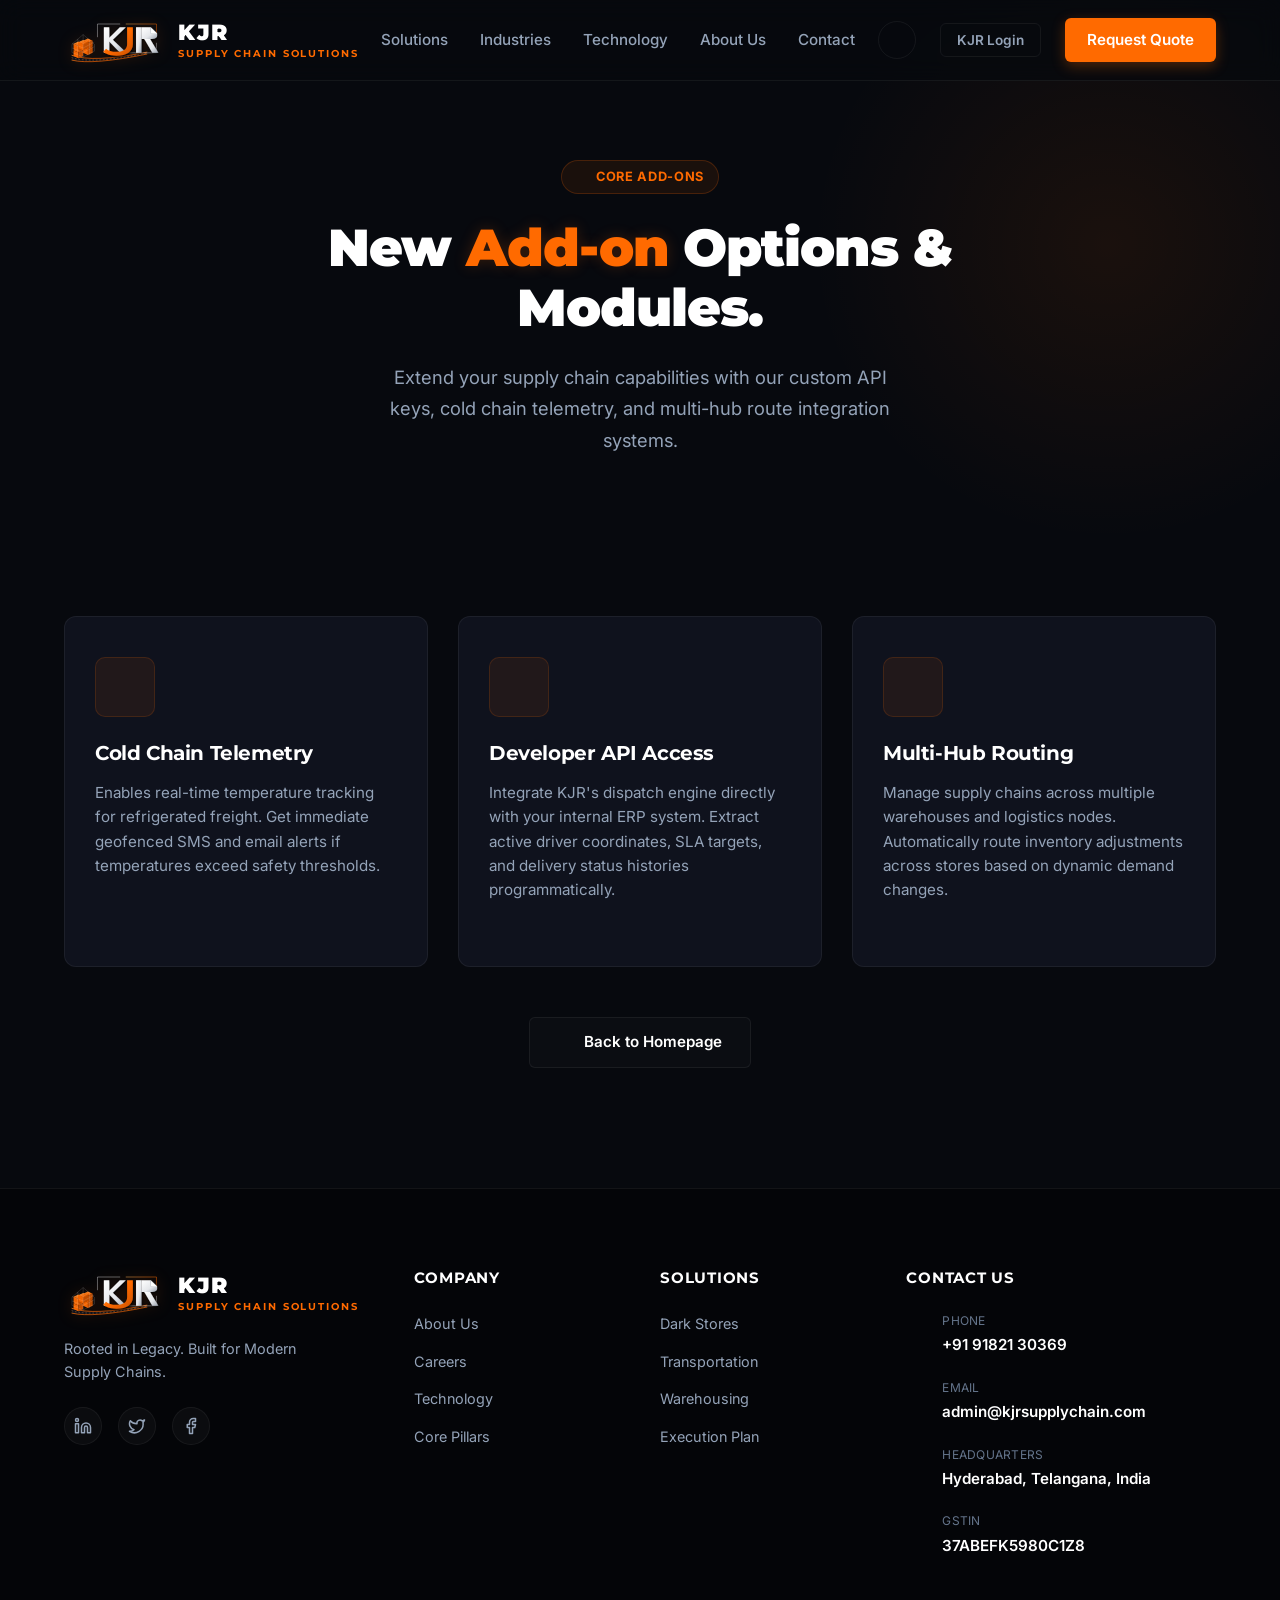
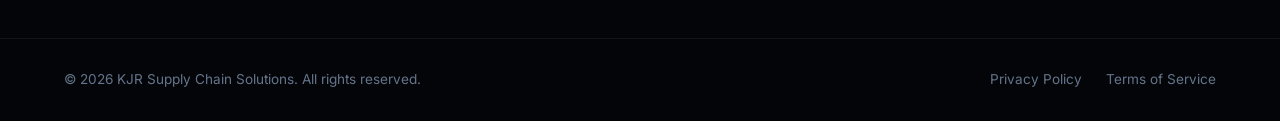
==== commit 9371d36c: "style: update default and fallback GSTIN to 37ABEFK5980C1Z8 across all files" ====
--- a/add-ons.html
+++ b/add-ons.html
@@ -184,7 +184,7 @@
                         <i data-lucide="file-text" class="contact-icon"></i>
                         <div>
                             <span class="contact-label">GSTIN</span>
-                            <span class="contact-value text-muted" id="footerGst">36AAAAC1234A1Z1</span>
+                            <span class="contact-value text-muted" id="footerGst">37ABEFK5980C1Z8</span>
                         </div>
                     </li>
                 </ul>
@@ -408,7 +408,7 @@
                             </div>
                             <div class="form-group">
                                 <label for="settingGst">GST Registration Number</label>
-                                <input type="text" id="settingGst" required placeholder="e.g. 36AAAAC1234A1Z1">
+                                <input type="text" id="settingGst" required placeholder="e.g. 37ABEFK5980C1Z8">
                             </div>
                         </div>
                         <div style="display: flex; justify-content: flex-end; margin-top: 10px;">
--- a/index.css
+++ b/index.css
@@ -1136,7 +1136,8 @@
 
 .team-grid {
     display: grid;
-    grid-template-columns: repeat(3, 1fr);
+    grid-template-columns: repeat(auto-fit, minmax(280px, 350px));
+    justify-content: center;
     gap: 30px;
 }
 
